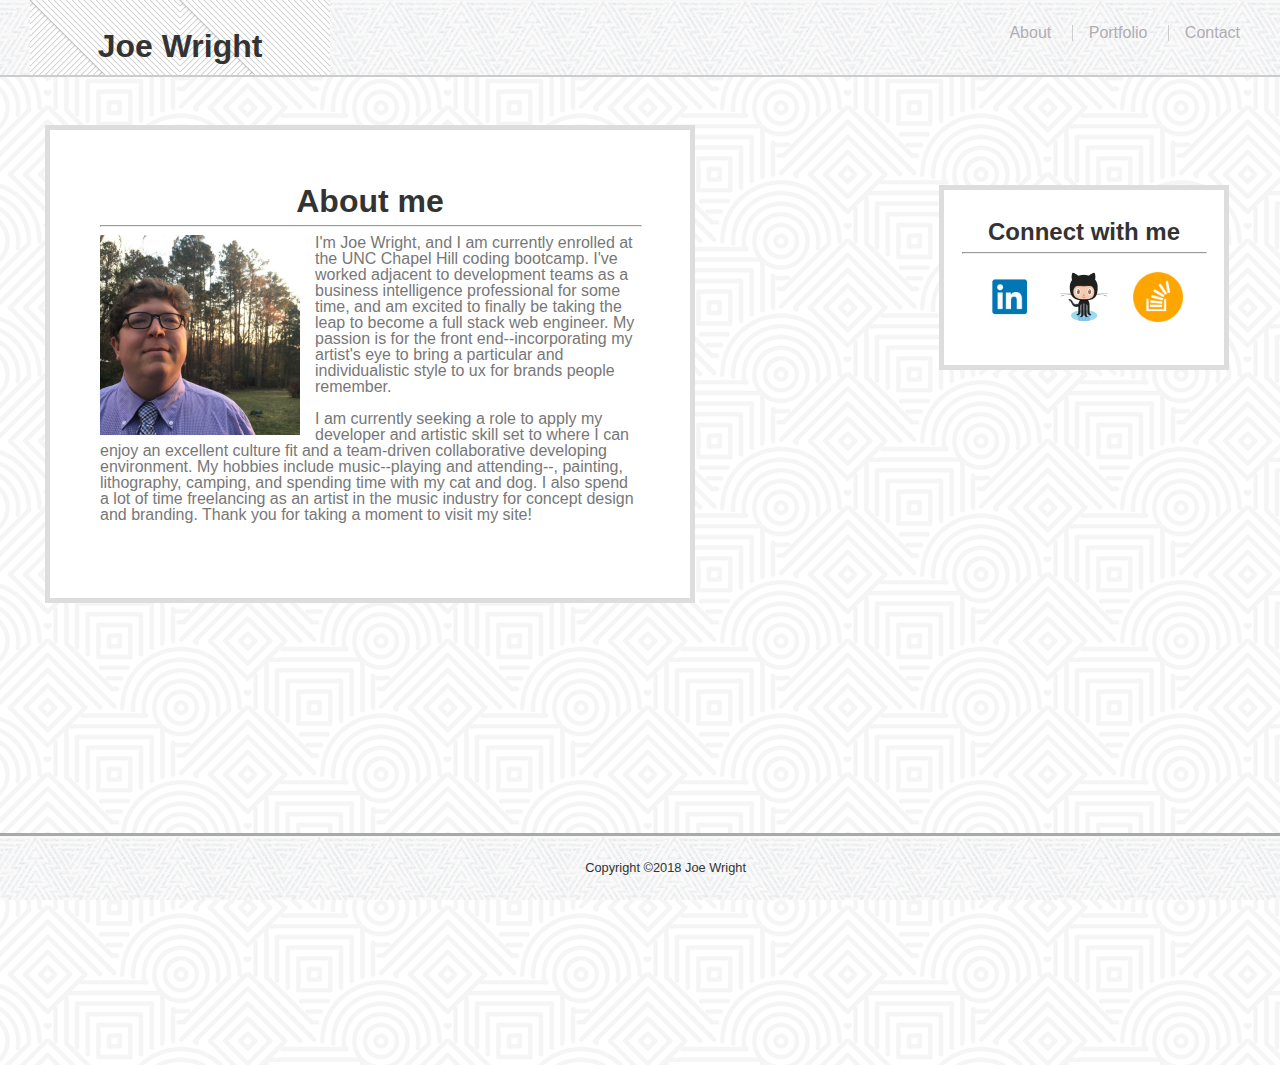
==== index.html @ 73e231c4 "all finished up, all media queries in place" ====
<!DOCTYPE html>
<html lang="en-us">

<head>
    <meta name="viewport" content="width=device-width, initial-scale=1">
    <title>About Me</title>
    <link rel="stylesheet" type="text/css" href="assets/css/reset.css">
    <link rel="stylesheet" type="text/css" href="assets/css/style.css">
</head>

<!DOCTYPE html>
<html lang="en-us">

<head>
    <title>About Me</title>
    <link rel="stylesheet" type="text/css" href="assets/css/reset.css">
    <link rel="stylesheet" type="text/css" href="assets/css/style.css">
</head>

<body>

    <div class="header-block">

        <div class="name-block">
            <h1>Joe Wright</h1>
        </div>

        <div class="nav-links">
            <ul>
                <li><a href="index.html">About</a></li>
                <li><a href="portfolio.html">Portfolio</a></li>
                <li><a href="contact.html">Contact</a></li>
            </ul>
        </div>
    </div>

    <div class="container">
      <div class="main-section main-section-about">
        <div class="content">
                <h1>About me</h1>
                <hr>
                <p>
                  <img src="assets/images/Headshot.JPG" alt="Joe's Photo" height="200" width="200">
                  I'm Joe Wright, and I am currently enrolled at the UNC Chapel Hill coding bootcamp.  I've worked adjacent to development teams as a business intelligence professional for some time, and am excited to finally be taking the leap to become a full stack web engineer.  My passion is for the front end--incorporating my artist's eye to bring a particular and individualistic style to ux for brands people remember.
                  <br>
                  <br>
                  I am currently seeking a role to apply my developer and artistic skill set to where I can enjoy an excellent culture fit and a team-driven collaborative developing environment.  My hobbies include music--playing and attending--, painting, lithography, camping, and spending time with my cat and dog.  I also spend a lot of time freelancing as an artist in the music industry for concept design and branding.  Thank you for taking a moment to visit my site!
        </div>
        <div class="connect connect-about">
                <h2 class="sidebar-title">Connect with me</h2>
                <hr>
                <p>
                    <a href="https://www.linkedin.com/in/joewrightnc/"><img alt="LinkedIn" src="assets/images/linkedin.png" width="50" height="50"></a>
                    <a href="https://github.com/JoeWrightNC/"><img alt="GitHub" src="assets/images/Octocat.png" width="50" height="50"></a>
                    <a href="https://stackoverflow.com/users/9194777/joewrightnc"><img alt="StackOverflow" src="assets/images/stack.png" width="50" height="50"></a>
                </p>
        </div>
      </div>
    </div>
  

    <div class=footer>
        Copyright ©2018 Joe Wright
    </div>
</body>
---- assets/css/style.css ----
/*General Formatting CSS*/
body {
  font-family: -apple-system, BlinkMacSystemFont, 'Segoe UI', Roboto, Oxygen, Ubuntu, Cantarell, 'Open Sans', 'Helvetica Neue', sans-serif;
  color:#777777;
}

h1, h2, h3, h4, h5, h6 {
  color: #333;
}

h1 {
  font-size: xx-large;
  text-align: center;
  vertical-align: bottom;
  font-weight: bold;
  padding-top: 30px;
}

h2 {
  font-size: x-large;
  text-align: center;
  vertical-align: bottom;
  font-weight: bold;
}

a {
text-decoration: none;
}

.header-block {
  position: fixed;
  top: 0;
  left: 0;
  width: 100%;
  height: 75px;
  background-image: url(../images/new_year_background.png);
  border-bottom: 2px solid #cccccc;
  text-align: center;
  vertical-align: text-bottom;
  z-index: 100;
}

.name-block {
  float: left;
  margin-left: 30px;
  width: 300px;
  vertical-align: text-bottom;
  height: 75px;
  background-image: url(../images/diagonal_striped_brick.png);
}

.name-block h1 {
  color:#333;
}

.nav-links {
  float: right;
  margin-right: 40px;
  margin-top: 25px;
  color: darkslategray;
  vertical-align: middle;
  padding: 0;
  text-align: center;
  font-weight: normal;
}

.nav-links ul li {
display: inline-block;
padding-left: 1em;
margin-left: 1em;
}

.nav-links ul li a {
color: #b1adb3;
}

.nav-links ul li a:hover {
color: #4aaaa5;
}

.nav-links ul li a.active {
color: #000000;
}

.nav-links ul li+li {
border-left: 1px solid #cccccc;
}

.container {
  position:relative;
}

.main-section {
  position: relative;
  top: 65px;
  left: -15px;
  background-image: url(../images/hypnotize.png); 
  background-color:lightgrey;
  width: 105%;
  height: 1000px;
  z-index: 0;
  clear: both;
}

.content {
  position: absolute;
  top: 60px;
  left: 60px;
  width: 540px;
  height: auto;
  background-color: white;
  border: 5px solid #dddddd;
  z-index: 1;
  padding-left: 50px;
  padding-right: 50px;
  padding-top: 25px;
  padding-bottom: 75px;
  margin-right: 30px;
}

.content img {
  float: left;
  margin-right: 15px;
}

.content hr {
  width: 100%;
}

.connect {
  position: absolute;
  top: 120px;
  right: 100px;
  width: 270px;
  height: auto;
  text-align: center;
  background-color: white;
  border: 5px solid #dddddd;
  padding: 30px 5px;
  z-index: 1;
}

.connect hr {
  width: 90%
}

.connect img {
  margin: 10px
}

.footer {
  position: fixed;
  left: 0;
  bottom: 0;
  width: 100%;
  padding: 2em;
  text-align: center;
  font-size: 0.8em;
  color: #333;
  background-image: url(../images/new_year_background.png);
  border-top: 3px solid darkgray;
  z-index: 100;
}

/*portfolio box css*/
.port-container {
  position: relative;
}

.port-image {
  position:relative;
  margin-bottom:50px;
  width:45%;
  text-align: center;
  float:left; 
}

.port-image:nth-of-type(even) {
  float:right;
}

.port-text {
  font-family: 'Calligraffitti', cursive;
  font-size: x-large;
  position: absolute;
  top: 115px;
  width: 200px;
  height: auto;
  padding-top: 15px;
  padding-bottom: 15px;
  background-color: #ccc; 
}

.port-connect {
  float:left;
  margin-top:70px;
}

/*contact form css*/
input[type=text], select, textarea {
  width: 100%; 
  padding: 12px; 
  border: 1px solid #ccc; 
  border-radius: 4px; 
  box-sizing: border-box; 
  margin-top: 6px; 
  margin-bottom: 16px; 
  resize: vertical 
}

input[type=submit] {
  background-color: #4aaaa5;
  color: white;
  padding: 12px 20px;
  border: none;
  border-radius: 4px;
  cursor: pointer;
}

input[type=submit]:hover {
  background-color: #45a049;
}

.form {
  border-radius: 5px;
  background-color: #f2f2f2;
  padding: 20px;
}

/*media tags*/
@media screen and (max-width:1224px) {
  .nav-links {
    font-size:x-large
  }

  .main-section-about {
    height:900px
  }

  .content {
    width:60%;
    margin-left:10%;
  }

  .connect-about{
    position: relative;
    top:600px;
    right:240px;
    left:220px;
    width:60%;
  }

  .connect-port{
    position: relative;
    top:-180px;
    right:240px;
    left:175px;
    width:60%;
  }

  .connect-contact{
    position: relative;
    top:780px;
    right:240px;
    left:190px;
    width:60%;
  }
}

@media screen and (max-width:1223px) and (min-width:768px) {
  .main-section {
    height:1200px;
    width:100%
  }

  .connect-about{
    position: relative;
    top:650px;
    right:240px;
    left:170px;
    width:60%;
  }

  
}

@media screen and (max-width:767px) and (min-width:1px) {
  .nav-links {
    float:left;
    font-size:large;
    text-align:left;
  }

  .main-section {
    height:1600px;
    width:105%;
  }

  .main-section-port {
    height:2200px !important;
  }
  .container {
    width:100%;
    margin:0;
    padding:0;
  }

  .header-block {
    height:150px;
  }

  .content {
    top:100px;
    left:-10px;
  }

  .connect-about {
    position: relative;
    top:890px;
    right:240px;
    left:80px;
    width:60%;
  }

  .connect-port {
    position: relative;
    top:-350px;
    right:240px;
    left:60px;
    width:60%;
  }

  .connect-contact {
    position: relative;
    top:890px;
    right:240px;
    left:80px;
    width:60%;
  }

  .content img {
    margin-right: 15px;
    width:100px;
    height:100px;
  }

  .port-container {
    position: relative;
  }
  
  .port-image {
    position:relative;
    margin-top:50px;
    margin-bottom:50px;
    text-align: center;
    float:left;
  }

  .port-image img {
    width:250px;
    height:250px;
  }
  
  .port-image:nth-of-type(even) {
    float:unset;
  }
  
  .port-text {
    font-family: 'Calligraffitti', cursive;
    font-size: x-large;
    position: absolute;
    top: 120px;
    width: 250px;
    height: auto;
    padding-top: 15px;
    padding-bottom: 15px;
    background-color: #ccc; 
  }

  .rpg-text {
    position:absolute;
    top:420px;
  }

  .rutgers-text {
    position:absolute;
    top:1020px;
  }
}
---- assets/css/style.css ----
/*General Formatting CSS*/
body {
  font-family: -apple-system, BlinkMacSystemFont, 'Segoe UI', Roboto, Oxygen, Ubuntu, Cantarell, 'Open Sans', 'Helvetica Neue', sans-serif;
  color:#777777;
}

h1, h2, h3, h4, h5, h6 {
  color: #333;
}

h1 {
  font-size: xx-large;
  text-align: center;
  vertical-align: bottom;
  font-weight: bold;
  padding-top: 30px;
}

h2 {
  font-size: x-large;
  text-align: center;
  vertical-align: bottom;
  font-weight: bold;
}

a {
text-decoration: none;
}

.header-block {
  position: fixed;
  top: 0;
  left: 0;
  width: 100%;
  height: 75px;
  background-image: url(../images/new_year_background.png);
  border-bottom: 2px solid #cccccc;
  text-align: center;
  vertical-align: text-bottom;
  z-index: 100;
}

.name-block {
  float: left;
  margin-left: 30px;
  width: 300px;
  vertical-align: text-bottom;
  height: 75px;
  background-image: url(../images/diagonal_striped_brick.png);
}

.name-block h1 {
  color:#333;
}

.nav-links {
  float: right;
  margin-right: 40px;
  margin-top: 25px;
  color: darkslategray;
  vertical-align: middle;
  padding: 0;
  text-align: center;
  font-weight: normal;
}

.nav-links ul li {
display: inline-block;
padding-left: 1em;
margin-left: 1em;
}

.nav-links ul li a {
color: #b1adb3;
}

.nav-links ul li a:hover {
color: #4aaaa5;
}

.nav-links ul li a.active {
color: #000000;
}

.nav-links ul li+li {
border-left: 1px solid #cccccc;
}

.container {
  position:relative;
}

.main-section {
  position: relative;
  top: 65px;
  left: -15px;
  background-image: url(../images/hypnotize.png); 
  background-color:lightgrey;
  width: 105%;
  height: 1000px;
  z-index: 0;
  clear: both;
}

.content {
  position: absolute;
  top: 60px;
  left: 60px;
  width: 540px;
  height: auto;
  background-color: white;
  border: 5px solid #dddddd;
  z-index: 1;
  padding-left: 50px;
  padding-right: 50px;
  padding-top: 25px;
  padding-bottom: 75px;
  margin-right: 30px;
}

.content img {
  float: left;
  margin-right: 15px;
}

.content hr {
  width: 100%;
}

.connect {
  position: absolute;
  top: 120px;
  right: 100px;
  width: 270px;
  height: auto;
  text-align: center;
  background-color: white;
  border: 5px solid #dddddd;
  padding: 30px 5px;
  z-index: 1;
}

.connect hr {
  width: 90%
}

.connect img {
  margin: 10px
}

.footer {
  position: fixed;
  left: 0;
  bottom: 0;
  width: 100%;
  padding: 2em;
  text-align: center;
  font-size: 0.8em;
  color: #333;
  background-image: url(../images/new_year_background.png);
  border-top: 3px solid darkgray;
  z-index: 100;
}

/*portfolio box css*/
.port-container {
  position: relative;
}

.port-image {
  position:relative;
  margin-bottom:50px;
  width:45%;
  text-align: center;
  float:left; 
}

.port-image:nth-of-type(even) {
  float:right;
}

.port-text {
  font-family: 'Calligraffitti', cursive;
  font-size: x-large;
  position: absolute;
  top: 115px;
  width: 200px;
  height: auto;
  padding-top: 15px;
  padding-bottom: 15px;
  background-color: #ccc; 
}

.port-connect {
  float:left;
  margin-top:70px;
}

/*contact form css*/
input[type=text], select, textarea {
  width: 100%; 
  padding: 12px; 
  border: 1px solid #ccc; 
  border-radius: 4px; 
  box-sizing: border-box; 
  margin-top: 6px; 
  margin-bottom: 16px; 
  resize: vertical 
}

input[type=submit] {
  background-color: #4aaaa5;
  color: white;
  padding: 12px 20px;
  border: none;
  border-radius: 4px;
  cursor: pointer;
}

input[type=submit]:hover {
  background-color: #45a049;
}

.form {
  border-radius: 5px;
  background-color: #f2f2f2;
  padding: 20px;
}

/*media tags*/
@media screen and (max-width:1224px) {
  .nav-links {
    font-size:x-large
  }

  .main-section-about {
    height:900px
  }

  .content {
    width:60%;
    margin-left:10%;
  }

  .connect-about{
    position: relative;
    top:600px;
    right:240px;
    left:220px;
    width:60%;
  }

  .connect-port{
    position: relative;
    top:-180px;
    right:240px;
    left:175px;
    width:60%;
  }

  .connect-contact{
    position: relative;
    top:780px;
    right:240px;
    left:190px;
    width:60%;
  }
}

@media screen and (max-width:1223px) and (min-width:768px) {
  .main-section {
    height:1200px;
    width:100%
  }

  .connect-about{
    position: relative;
    top:650px;
    right:240px;
    left:170px;
    width:60%;
  }

  
}

@media screen and (max-width:767px) and (min-width:1px) {
  .nav-links {
    float:left;
    font-size:large;
    text-align:left;
  }

  .main-section {
    height:1600px;
    width:105%;
  }

  .main-section-port {
    height:2200px !important;
  }
  .container {
    width:100%;
    margin:0;
    padding:0;
  }

  .header-block {
    height:150px;
  }

  .content {
    top:100px;
    left:-10px;
  }

  .connect-about {
    position: relative;
    top:890px;
    right:240px;
    left:80px;
    width:60%;
  }

  .connect-port {
    position: relative;
    top:-350px;
    right:240px;
    left:60px;
    width:60%;
  }

  .connect-contact {
    position: relative;
    top:890px;
    right:240px;
    left:80px;
    width:60%;
  }

  .content img {
    margin-right: 15px;
    width:100px;
    height:100px;
  }

  .port-container {
    position: relative;
  }
  
  .port-image {
    position:relative;
    margin-top:50px;
    margin-bottom:50px;
    text-align: center;
    float:left;
  }

  .port-image img {
    width:250px;
    height:250px;
  }
  
  .port-image:nth-of-type(even) {
    float:unset;
  }
  
  .port-text {
    font-family: 'Calligraffitti', cursive;
    font-size: x-large;
    position: absolute;
    top: 120px;
    width: 250px;
    height: auto;
    padding-top: 15px;
    padding-bottom: 15px;
    background-color: #ccc; 
  }

  .rpg-text {
    position:absolute;
    top:420px;
  }

  .rutgers-text {
    position:absolute;
    top:1020px;
  }
}
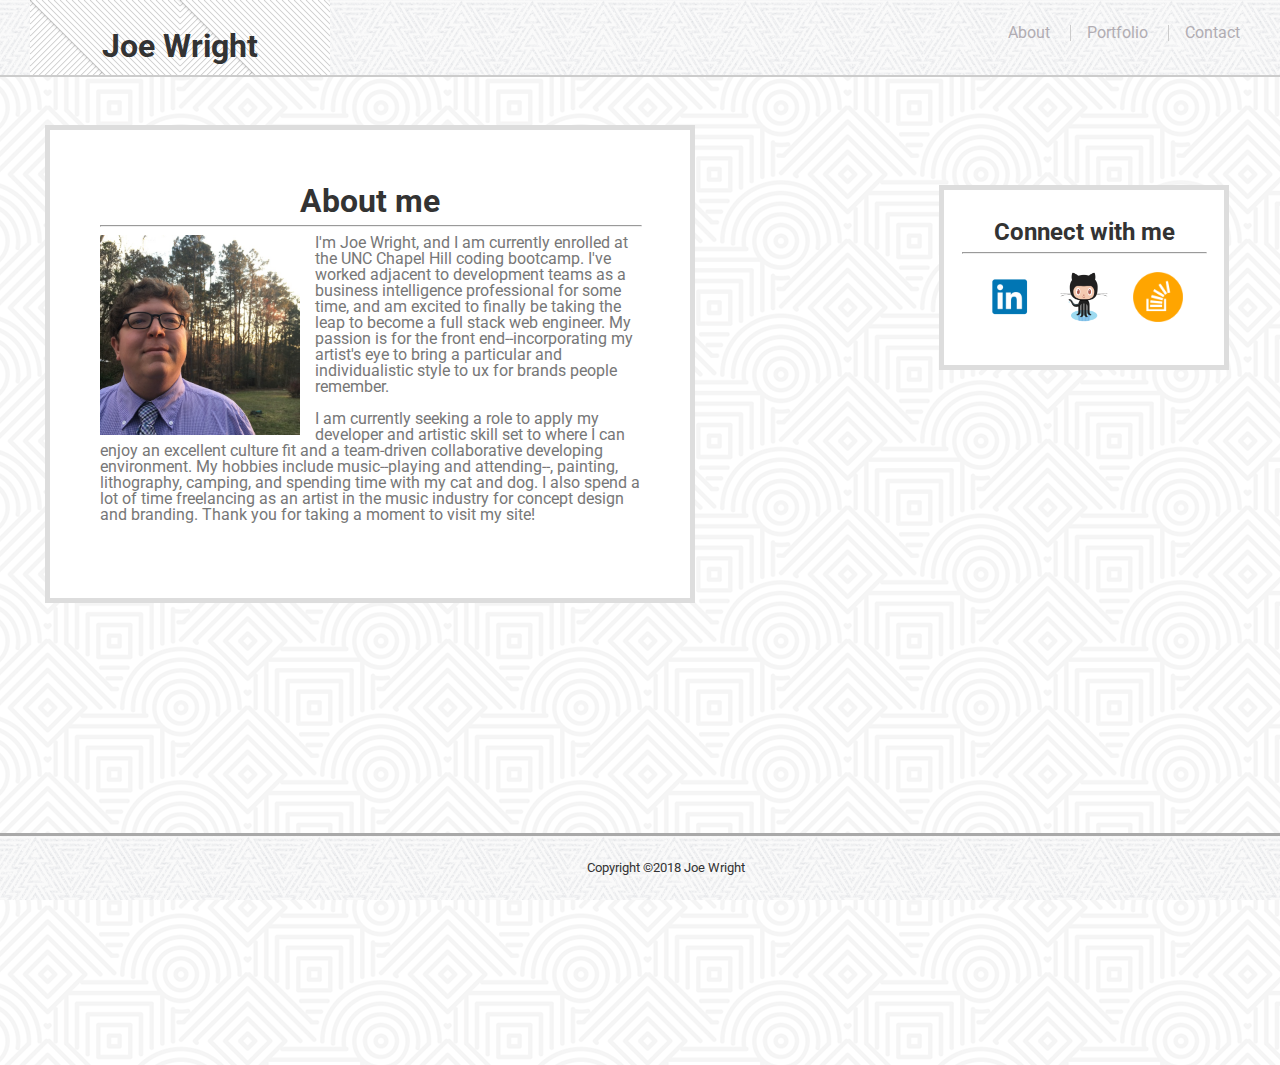
==== commit 83571008: "fonts to roboto" ====
--- a/index.html
+++ b/index.html
@@ -4,15 +4,7 @@
 <head>
     <meta name="viewport" content="width=device-width, initial-scale=1">
     <title>About Me</title>
-    <link rel="stylesheet" type="text/css" href="assets/css/reset.css">
-    <link rel="stylesheet" type="text/css" href="assets/css/style.css">
-</head>
-
-<!DOCTYPE html>
-<html lang="en-us">
-
-<head>
-    <title>About Me</title>
+    <link href="https://fonts.googleapis.com/css?family=Roboto" rel="stylesheet">
     <link rel="stylesheet" type="text/css" href="assets/css/reset.css">
     <link rel="stylesheet" type="text/css" href="assets/css/style.css">
 </head>
--- a/assets/css/style.css
+++ b/assets/css/style.css
@@ -1,6 +1,6 @@
 /*General Formatting CSS*/
 body {
-  font-family: -apple-system, BlinkMacSystemFont, 'Segoe UI', Roboto, Oxygen, Ubuntu, Cantarell, 'Open Sans', 'Helvetica Neue', sans-serif;
+  font-family: 'Roboto', sans-serif;
   color:#777777;
 }
 
@@ -269,8 +269,8 @@
 
 @media screen and (max-width:1223px) and (min-width:768px) {
   .main-section {
-    height:1200px;
-    width:100%
+    height:1400px;
+    width:105%
   }
 
   .connect-about{
@@ -280,8 +280,6 @@
     left:170px;
     width:60%;
   }
-
-  
 }
 
 @media screen and (max-width:767px) and (min-width:1px) {
